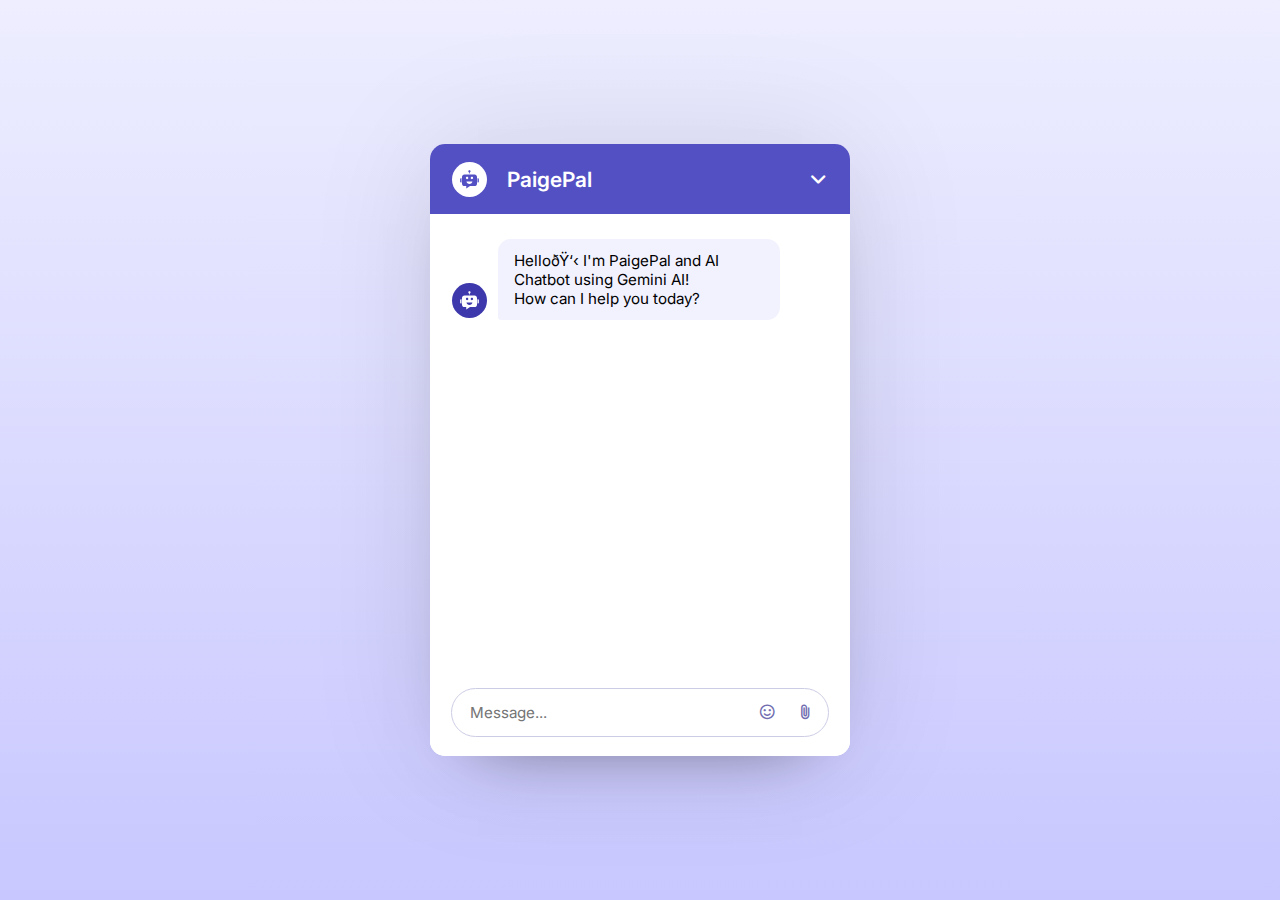
==== panhelper/chatbot/index.html @ a22179e5 "move files into better location" ====
<!DOCTYPE html>
<html lang = "en">
<head>
    <meta charset="UTF=8">
    <meta name="viewport" content="width=device-width, initial-scale=1.0">
    <title>PaigePal | AI Chatbot</title>
    <!--Google Fonts-->
    <link rel ="stylesheet" href="https://fonts.googleapis.com/css2?family=Material+Symbols+Rounded:opsz,wght,FILL,GRAD@48,400,0,0"/>
    <link rel="stylesheet" href="style.css">
</head>
<body>
    <div class="chatbot-popup">
    <!--Chatbot Header-->
        <div class="chat-header">
            <div class="header-info">
                <svg class ="chatbot-logo" xmlns="http://www.w3.org/2000/svg" width="50" height="50" viewBox="0 0 1024 1024">
                    <path d="M738.3 287.6H285.7c-59 0-106.8 47.8-106.8 106.8v303.1c0 59 47.8 106.8 106.8 106.8h81.5v111.1c0 .7.8 1.1 1.4.7l166.9-110.6 41.8-.8h117.4l43.6-.4c59 0 106.8-47.8 106.8-106.8V394.5c0-59-47.8-106.9-106.8-106.9zM351.7 448.2c0-29.5 23.9-53.5 53.5-53.5s53.5 23.9 53.5 53.5-23.9 53.5-53.5 53.5-53.5-23.9-53.5-53.5zm157.9 267.1c-67.8 0-123.8-47.5-132.3-109h264.6c-8.6 61.5-64.5 109-132.3 109zm110-213.7c-29.5 0-53.5-23.9-53.5-53.5s23.9-53.5 53.5-53.5 53.5 23.9 53.5 53.5-23.9 53.5-53.5 53.5zM867.2 644.5V453.1h26.5c19.4 0 35.1 15.7 35.1 35.1v121.1c0 19.4-15.7 35.1-35.1 35.1h-26.5zM95.2 609.4V488.2c0-19.4 15.7-35.1 35.1-35.1h26.5v191.3h-26.5c-19.4 0-35.1-15.7-35.1-35.1zM561.5 149.6c0 23.4-15.6 43.3-36.9 49.7v44.9h-30v-44.9c-21.4-6.5-36.9-26.3-36.9-49.7 0-28.6 23.3-51.9 51.9-51.9s51.9 23.3 51.9 51.9z"></path>
                </svg>
                <h2 class = "logo-text">PaigePal</h2>
            </div>
            <button id = "close-chatbot" class ="material-symbols-rounded">keyboard_arrow_down</button>
        </div>
        <!--Chatbot Body-->
        <div class="chat-body">
            <!-- Bot message -->
            <div class="message bot-message">
                <svg class="bot-avatar" xmlns="http://www.w3.org/2000/svg" width="50" height="50" viewBox="0 0 1024 1024">
                    <path d="M738.3 287.6H285.7c-59 0-106.8 47.8-106.8 106.8v303.1c0 59 47.8 106.8 106.8 106.8h81.5v111.1c0 .7.8 1.1 1.4.7l166.9-110.6 41.8-.8h117.4l43.6-.4c59 0 106.8-47.8 106.8-106.8V394.5c0-59-47.8-106.9-106.8-106.9zM351.7 448.2c0-29.5 23.9-53.5 53.5-53.5s53.5 23.9 53.5 53.5-23.9 53.5-53.5 53.5-53.5-23.9-53.5-53.5zm157.9 267.1c-67.8 0-123.8-47.5-132.3-109h264.6c-8.6 61.5-64.5 109-132.3 109zm110-213.7c-29.5 0-53.5-23.9-53.5-53.5s23.9-53.5 53.5-53.5 53.5 23.9 53.5 53.5-23.9 53.5-53.5 53.5zM867.2 644.5V453.1h26.5c19.4 0 35.1 15.7 35.1 35.1v121.1c0 19.4-15.7 35.1-35.1 35.1h-26.5zM95.2 609.4V488.2c0-19.4 15.7-35.1 35.1-35.1h26.5v191.3h-26.5c-19.4 0-35.1-15.7-35.1-35.1zM561.5 149.6c0 23.4-15.6 43.3-36.9 49.7v44.9h-30v-44.9c-21.4-6.5-36.9-26.3-36.9-49.7 0-28.6 23.3-51.9 51.9-51.9s51.9 23.3 51.9 51.9z"></path>
                </svg>
                <div class="message-text">Hello👋 I'm PaigePal and AI Chatbot using Gemini AI! <br /> How can I help you today?</div>
            </div>
        </div>        
        <!--Chatbot Footer-->
        <div class="chat-footer">
            <form action="#" class="chat-form">
                <textarea placeholder="Message..." class="message-input" required></textarea>
                <div class="chat-controls">
                    <button type="button" class="material-symbols-rounded">sentiment_satisfied</button>
                    <div class="file-upload-wrapper">
                        <input type="file" accept="images/*" id="file-input" hidden>
                        <button type="button" id="file-upload" class="material-symbols-rounded">attach_file</button>
                    </div>
                    <button type="submit" id = "send-message" class="material-symbols-rounded">arrow_upward</button>
                </div>
            </form>
        </div>        
    </div>
    <script src="script.js"></script>
</body>
</html>
---- panhelper/chatbot/style.css ----
/*Importing the Google Fonts*/
@import url('https://fonts.googleapis.com/css2?family=Inter:opsz,wght@14..32,100..900&display=swap');

*{
    margin: 0;
    padding: 0;
    box-sizing: border-box;
    font-family: "Inter", sans-serif;
}

body{
    display: flex;
    align-items: center;
    justify-content: center;
    min-height: 100vh;
    background: linear-gradient(#EEEEFF, #C8C7FF);

}
.chatbot-popup{
    position: relative;
    width: 420px;
    background: #fff;
    overflow: hidden;
    border-radius: 15px;
    box-shadow: 0 0 128px 0 rgba(0, 0, 0, 0.1), 
    0 32px 64px -48px rgba(0, 0, 0, 0.5);
}

.chat-header{
    display: flex;
    align-items: center;
    background: #5350C4;
    padding: 15px 22px;
    justify-content: space-between;
}
.chat-header .header-info{
    display: flex;
    gap: 20px;
    align-items: center;
}
.header-info .chatbot-logo{
    height: 35px;
    width: 35px;
    padding: 6px;
    fill: #5350C4;
    flex-shrink: 0;
    background: #fff;
    border-radius: 50%;
}
.header-info .logo-text{
    color:#fff;
    font-size: 1.31rem;
    font-weight: 600;

}
.chat-header #close-chatbot{
    border: none;
    color: #fff;
    height: 40px;
    width: 40px;
    font-size: 1.9rem;
    margin-right: -10px;
    padding-top: 2px;
    cursor: pointer;
    border-radius: 50%;
    background: none;
    transition: 0.2s ease;

}
.chat-header #close-chatbot:hover{
    border: none;
    color: #fff;
    height: 40px;
    width: 40px;
    font-size: 1.9rem;
    margin-right: -10px;
    padding-top: 2px;
    cursor: pointer;
    border-radius: 50%;
    background: #3D39AC;
}
.chat-header #close-chatbot:hover{
    background: #3D39AC;
}
.chat-body{
    padding: 25px 22px;
    display: flex;
    gap: 20px;
    height: 460px;
    margin-bottom: 82px;
    overflow-y: auto;
    flex-direction: column;
    scrollbar-width: thin;
    scrollbar-color: #ccccf5 transparent;
}
.chat-body .message{
    display: flex;
    gap: 11px;
    align-items: center;
}
.chat-body .bot-message .bot-avatar{
    height: 35px;
    width: 35px;
    padding: 6px;
    fill: #fff;
    flex-shrink: 0;
    margin-bottom: 2px;
    align-self: flex-end;
    background: #3D39AC;
    border-radius: 50%;
}
.chat-body .message .message-text{
    padding: 12px 16px;
    max-width: 75%;
    font-size: 0.95rem;
    background: #F2F2FF;
}

.chat-body .user-message{
    flex-direction: column;
    align-items: flex-end;
}

.chat-body .message .message-text{
    padding: 12px 16px;
    max-width: 75%;
    font-size: 0.95rem;
}

.chat-body .bot-message.thinking .message-text{
    padding: 2px 16px;
}

.chat-body .bot-message .message-text{
    background: #F2F2FF;
    border-radius: 13px 13px 13px 3px;
}

.chat-body .user-message .message-text{
    color: #fff;
    background: #5350C4;
    border-radius: 13px 13px 3px 13px;
}

.chat-body .user-message .attachment{
    width: 50%;
    margin-top: -7px;
    border-radius: 13px 3px 13px 13px;

}
.chat-body .bot-message .thinking-indicator {
    display: flex;
    gap: 4px;
    padding-block: 15px;
}

.chat-body .bot-message .thinking-indicator .dot{
    height: 7px;
    width: 7px;
    opacity: 0.7;
    border-radius: 50%;
    background: #6F6BC2;
    animation: dotPulse 1.8s ease-in-out infinite;
}
.chat-body .bot-message .thinking-indicator .dot:nth-child(1){
    animation-delay: 0.2s;
}
.chat-body .bot-message .thinking-indicator .dot:nth-child(2){
    animation-delay: 0.3s;
}
.chat-body .bot-message .thinking-indicator .dot:nth-child(3){
    animation-delay: 0.4s;
}
@keyframes dotPulse {
    0%, 44%{
        transform: translateY(0);
    }
    28%{
        opacity: 0.4;
        transform: translateY(-4px);

    }
    44% {
        opacity: 0.2;
    }
    
}
.chat-footer{
    position: absolute;
    bottom: 0;
    width: 100%;
    background: #fff;
    padding: 15px 22px 20px;

}
.chat-footer .chat-form{
    display: flex;
    align-items: center;
    background: #fff;
    border-radius: 32px;
    outline: 1px solid #CCCCE5;
}
.chat-footer .chat-form:focus-within{
    outline: 2px solid #5350C4;
}
.chat-form .message-input{
    border: none;
    outline: none;
    height: 47px;
    width: 100%;
    resize: none;
    font-size: 0.95rem;
    padding: 14px 0 13px 18px;
    border-radius: inherit;
}

.chat-form .chat-controls{
    display: flex;
    height: 47px;
    gap: 3px;
    align-items: center;
    align-self: flex-end;
    padding-right: 6px;
}
.chat-form .chat-controls button{
    height: 35px;
    width: 35px;
    border: none;
    font-size: 1.15rem;
    cursor: pointer;
    color: #706DB0;
    background: none;
    border-radius: 50%;
    transition: 0.2s ease;
}
.chat-form .chat-controls #send-message{
    color: #fff;
    display: none;
    background: #5350C4;   
}
.chat-form .message-input:valid~.chat-controls #send-message{
    display: block;
}
.chat-form .chat-controls #send-message:hover{
    background: #3D39AC;
}
.chat-form .chat-controls button:hover{
    background: #f1f1ff;
}
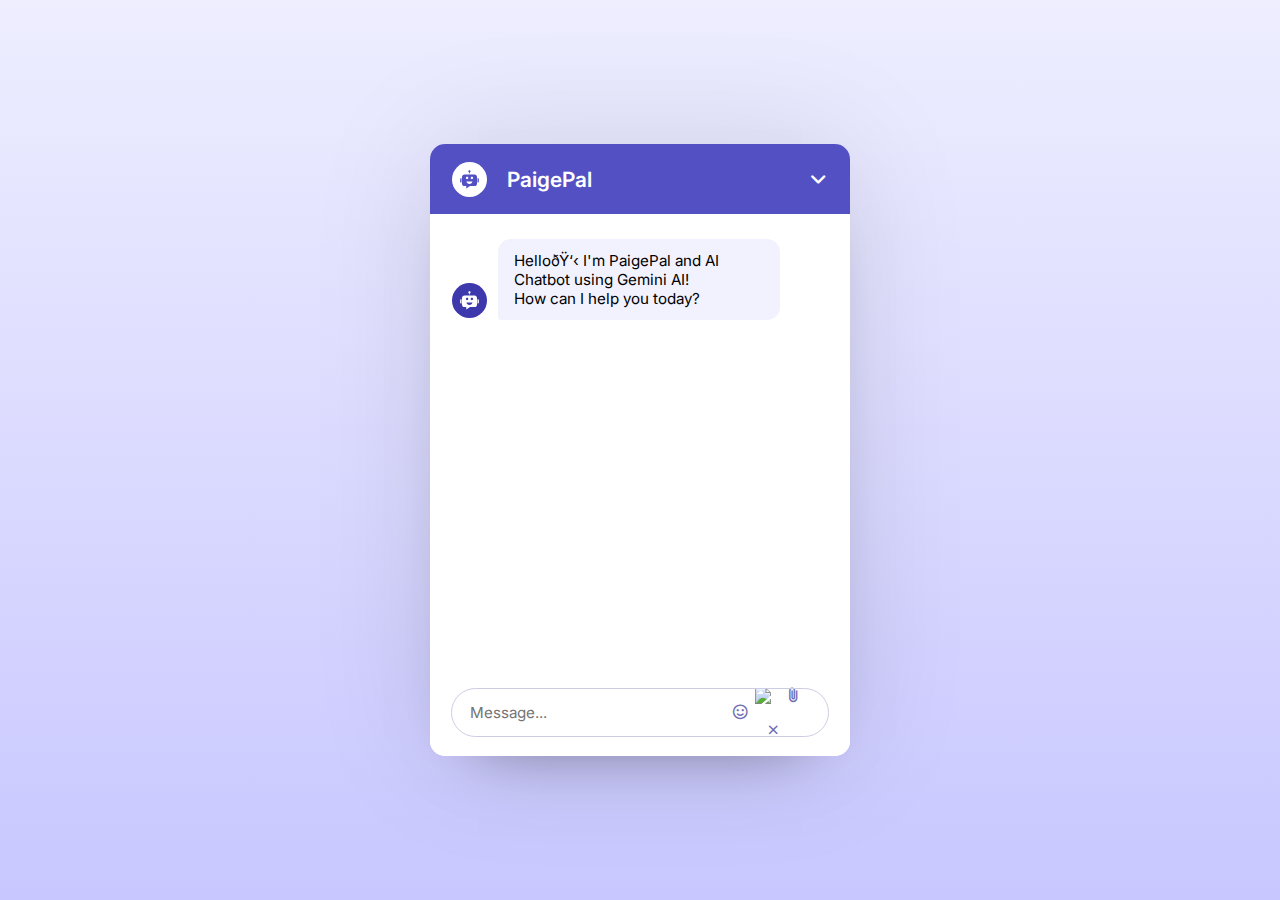
==== commit 85c6a4a4: "Rename index.html to panhelper/chatbot/index.html" ====
--- a/panhelper/chatbot/index.html
+++ b/panhelper/chatbot/index.html
@@ -38,7 +38,9 @@
                     <button type="button" class="material-symbols-rounded">sentiment_satisfied</button>
                     <div class="file-upload-wrapper">
                         <input type="file" accept="images/*" id="file-input" hidden>
+                        <img src="#">
                         <button type="button" id="file-upload" class="material-symbols-rounded">attach_file</button>
+                        <button type="button" id="file-cancel" class="material-symbols-rounded">close</button>
                     </div>
                     <button type="submit" id = "send-message" class="material-symbols-rounded">arrow_upward</button>
                 </div>
@@ -47,4 +49,4 @@
     </div>
     <script src="script.js"></script>
 </body>
-</html>+</html>
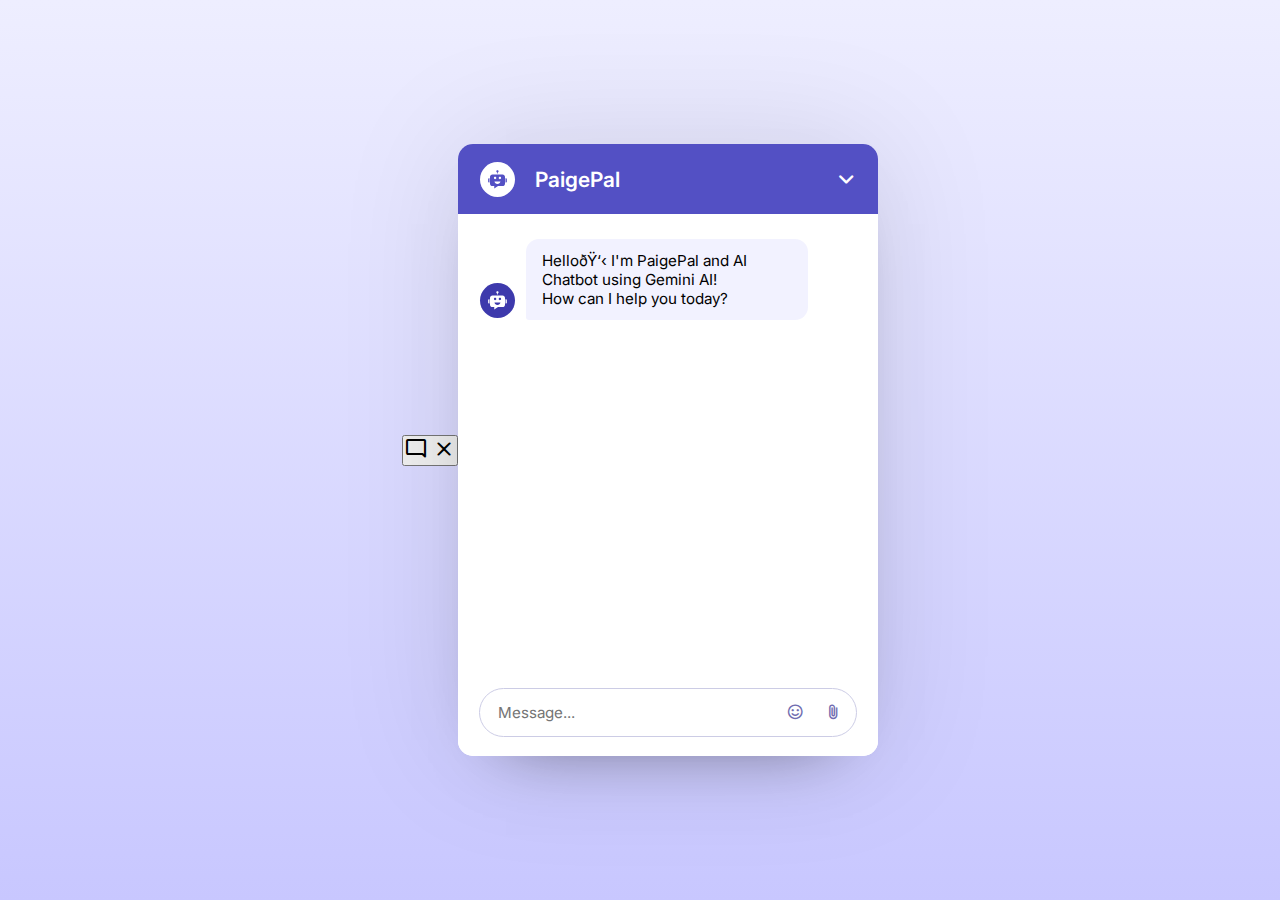
==== commit e4a5205b: "Update index.html" ====
--- a/panhelper/chatbot/index.html
+++ b/panhelper/chatbot/index.html
@@ -5,10 +5,15 @@
     <meta name="viewport" content="width=device-width, initial-scale=1.0">
     <title>PaigePal | AI Chatbot</title>
     <!--Google Fonts-->
-    <link rel ="stylesheet" href="https://fonts.googleapis.com/css2?family=Material+Symbols+Rounded:opsz,wght,FILL,GRAD@48,400,0,0"/>
+    <link rel ="stylesheet" href="https://fonts.googleapis.com/css2?family=Material+Symbols+Outlined:opsz,wght,FILL,GRAD@48,400,0,0&family=Material+Symbols+Rounded:opsz,wght,FILL,GRAD@48,400,1,0"/>
     <link rel="stylesheet" href="style.css">
 </head>
 <body>
+    <button id="chatbot-toggler">
+        <span class="material-symbols-rounded">mode_comment</span>
+        <span class="material-symbols-rounded">close</span>
+    </button>
+
     <div class="chatbot-popup">
     <!--Chatbot Header-->
         <div class="chat-header">
@@ -35,7 +40,7 @@
             <form action="#" class="chat-form">
                 <textarea placeholder="Message..." class="message-input" required></textarea>
                 <div class="chat-controls">
-                    <button type="button" class="material-symbols-rounded">sentiment_satisfied</button>
+                    <button type="button" id="emoji-picker" class="material-symbols-outlined">sentiment_satisfied</button>
                     <div class="file-upload-wrapper">
                         <input type="file" accept="images/*" id="file-input" hidden>
                         <img src="#">
@@ -47,6 +52,9 @@
             </form>
         </div>        
     </div>
+    <!--Emoji Mart for the Emoji Picker-->
+    <script src="https://cdn.jsdelivr.net/npm/emoji-mart@latest/dist/browser.js"></script>
+    <!--Links JavaScript file-->
     <script src="script.js"></script>
 </body>
 </html>
--- a/panhelper/chatbot/style.css
+++ b/panhelper/chatbot/style.css
@@ -144,7 +144,7 @@
 
 .chat-body .user-message .attachment{
     width: 50%;
-    margin-top: -7px;
+    margin-top: -7px; 
     border-radius: 13px 3px 13px 13px;
 
 }
@@ -246,4 +246,34 @@
 }
 .chat-form .chat-controls button:hover{
     background: #f1f1ff;
-}+}
+
+.chat-form .file-upload-wrapper{
+    height: 35px;
+    width: 35px;
+    position: relative;
+}
+.chat-form .file-upload-wrapper :where(img, button){
+    position: absolute;
+}
+
+.chat-form .file-upload-wrapper img{
+    display: none;
+    width: 100%;
+    height: 100%;
+    object-fit: cover;
+    border-radius: 50%;
+}
+.chat-form .file-upload-wrapper #file-cancel {
+    color: #ff0000;
+    background: #fff;
+}
+.chat-form .file-upload-wrapper :where(img, #file-cancel),
+.chat-form .file-upload-wrapper.file-uploaded #file-upload{
+    display: none;
+
+}
+.chat-form .file-upload-wrapper.file-uploaded img, 
+.chat-form .file-upload-wrapper.file-uploaded:hover #file-cancel {
+    display: block;
+}
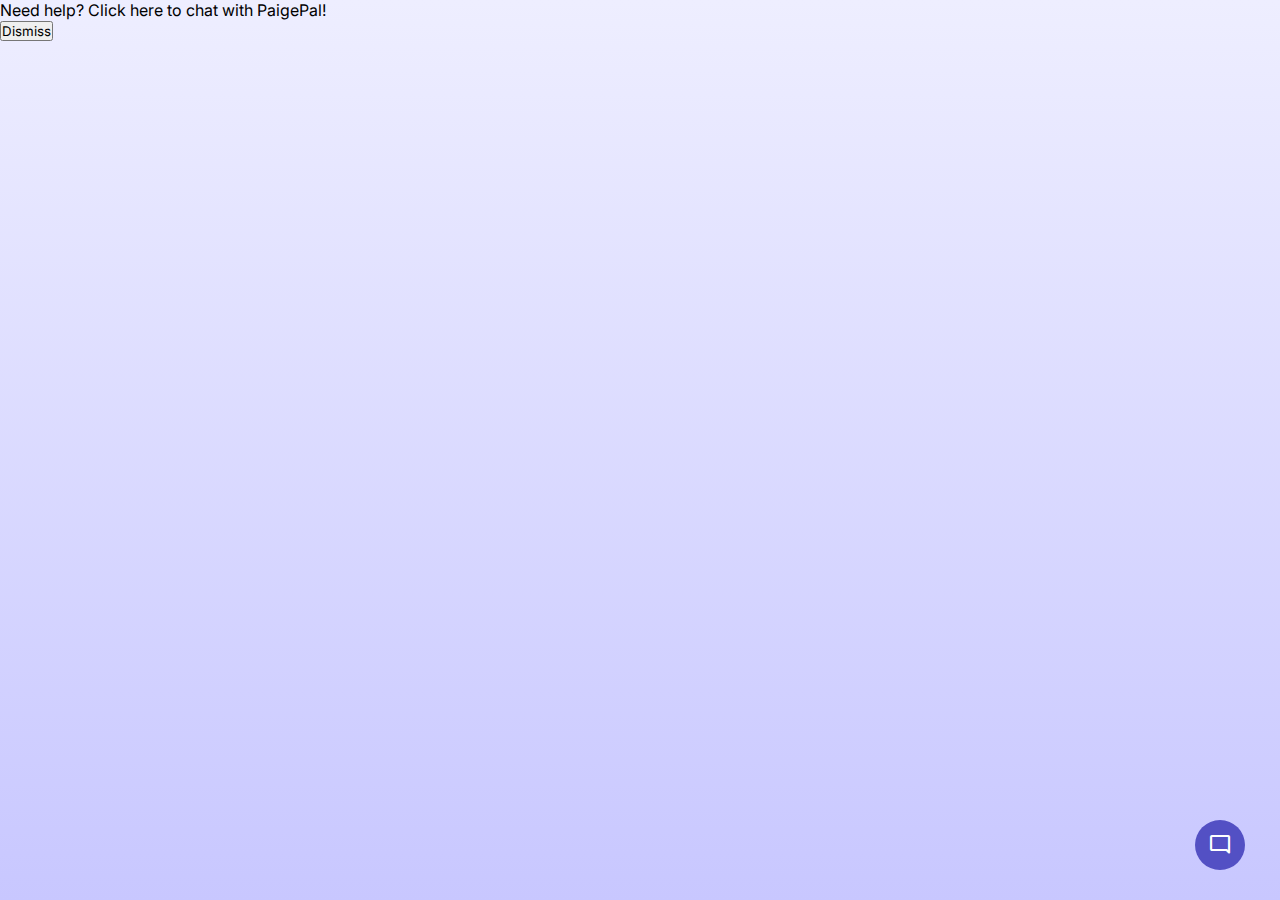
==== commit 2e0db81c: "Update index.html" ====
--- a/panhelper/chatbot/index.html
+++ b/panhelper/chatbot/index.html
@@ -52,6 +52,11 @@
             </form>
         </div>        
     </div>
+    <!-- Chatbot Notification -->
+    <div id="chatbot-notification" class="notification">
+        <p>Need help? Click here to chat with PaigePal!</p>
+        <button id="dismiss-notification">Dismiss</button>
+    </div>
     <!--Emoji Mart for the Emoji Picker-->
     <script src="https://cdn.jsdelivr.net/npm/emoji-mart@latest/dist/browser.js"></script>
     <!--Links JavaScript file-->
--- a/panhelper/chatbot/style.css
+++ b/panhelper/chatbot/style.css
@@ -1,31 +1,69 @@
 /*Importing the Google Fonts*/
 @import url('https://fonts.googleapis.com/css2?family=Inter:opsz,wght@14..32,100..900&display=swap');
-
 *{
     margin: 0;
     padding: 0;
     box-sizing: border-box;
     font-family: "Inter", sans-serif;
 }
-
 body{
-    display: flex;
-    align-items: center;
-    justify-content: center;
     min-height: 100vh;
     background: linear-gradient(#EEEEFF, #C8C7FF);
 
 }
+#chatbot-toggler{
+    position: fixed;
+    bottom: 30px;
+    right: 35px;
+    border: none;
+    height: 50px;
+    width: 50px;
+    display: flex;
+    align-items: center;
+    justify-content: center;
+    cursor: pointer;
+    border-radius: 50%;
+    background: #5350C4;
+    transition: all 0.2s ease;
+}
+body.show-chatbot #chatbot-toggler{
+    transform: rotate(90deg);
+}
+#chatbot-toggler span{
+    color: #fff;
+    position: absolute;
+
+}
+body.show-chatbot #chatbot-toggler span:first-child, #chatbot-toggler span:last-child{
+    opacity: 0;
+}
+
+body.show-chatbot #chatbot-toggler span:last-child{
+    opacity: 1;
+}
 .chatbot-popup{
-    position: relative;
+    position: fixed;
+    right: 35px;
+    bottom: 90px;
     width: 420px;
     background: #fff;
     overflow: hidden;
     border-radius: 15px;
+    opacity: 0;
+    transform: scale(0.2);
+    transform-origin: bottom right;
+    pointer-events: none;
     box-shadow: 0 0 128px 0 rgba(0, 0, 0, 0.1), 
     0 32px 64px -48px rgba(0, 0, 0, 0.5);
-}
-
+    transition: all 0.1s ease;
+}
+
+body.show-chatbot .chatbot-popup{
+    opacity: 1;
+    pointer-events: auto;
+    transform: scale(1);
+
+}
 .chat-header{
     display: flex;
     align-items: center;
@@ -195,6 +233,7 @@
 }
 .chat-footer .chat-form{
     display: flex;
+    position: relative;
     align-items: center;
     background: #fff;
     border-radius: 32px;
@@ -209,11 +248,17 @@
     height: 47px;
     width: 100%;
     resize: none;
+    max-height: 180px;
+    white-space: pre-line;
     font-size: 0.95rem;
     padding: 14px 0 13px 18px;
     border-radius: inherit;
-}
-
+    scrollbar-width: thin;
+    scrollbar-color: transparent transparent;
+}
+.chat-form .message-input:hover{
+    scrollbar-color: #ccccf5 transparent;
+}
 .chat-form .chat-controls{
     display: flex;
     height: 47px;
@@ -277,3 +322,45 @@
 .chat-form .file-upload-wrapper.file-uploaded:hover #file-cancel {
     display: block;
 }
+em-emoji-picker {
+    position: absolute;
+    left: 50%;
+    top: -337px;
+    width: 100%;
+    max-width: 350px;
+    max-height: 330px;
+    visibility: hidden;
+    transform: translateX(-50%);
+}
+
+body.show-emoji-picker em-emoji-picker{
+    visibility: visible;
+
+}
+/*allows mobile device compatability*/
+@media (max-width: 520px){
+    #chatbot-toggler{
+        right: 20px;
+        bottom: 20px;
+    }
+    .chatbot-popup{
+        right: 0;
+        bottom: 0;
+        height: 100%;
+        border-radius: 0;
+        width: 100%;
+    }
+    .chatbot-popup .chat-header{
+        padding: 12px 15px;
+    }
+    .chat-body{
+        height: calc(90% - 55px);
+        padding: 25px 15px;
+    }
+    .chat-footer{
+        padding: 10px 15px 15px;
+    }
+    .chat-form .file-upload-wrapper.file-uploaded #file-cancel{
+        opacity: 0;
+    }
+}
